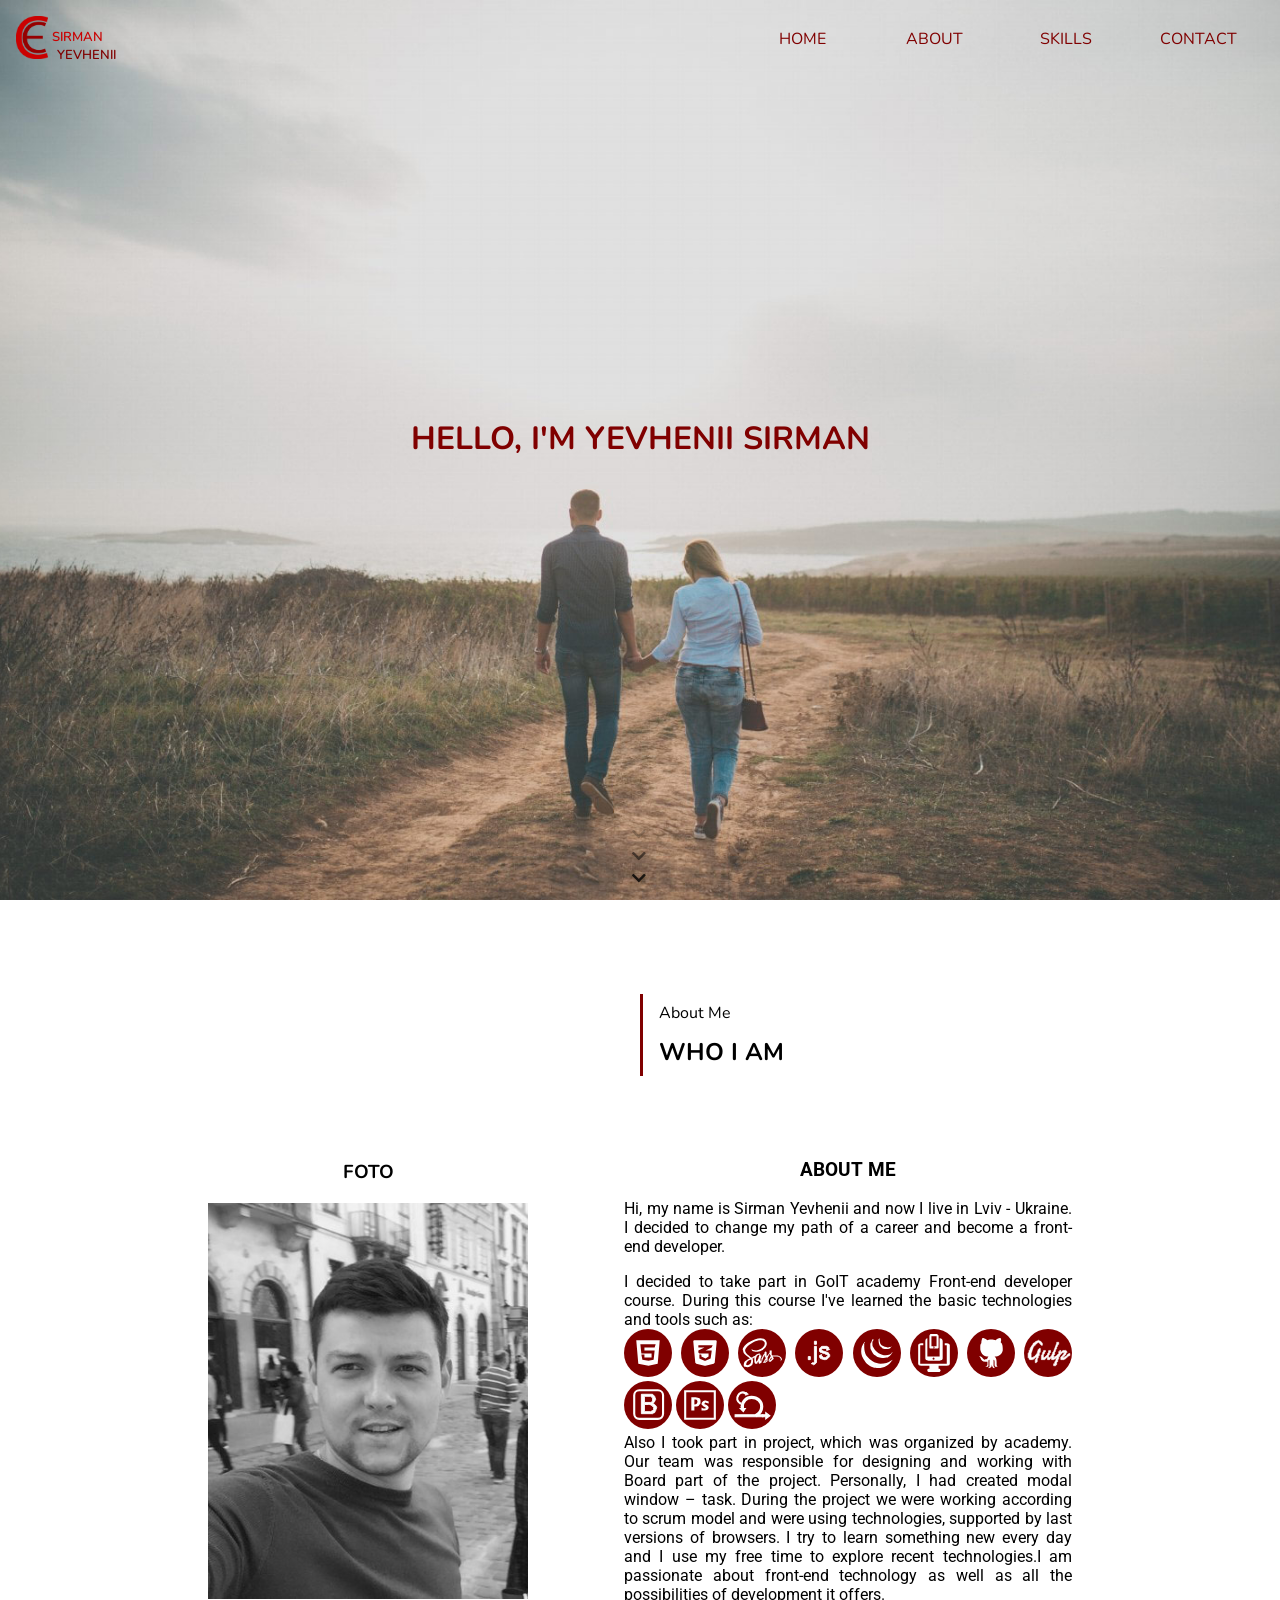
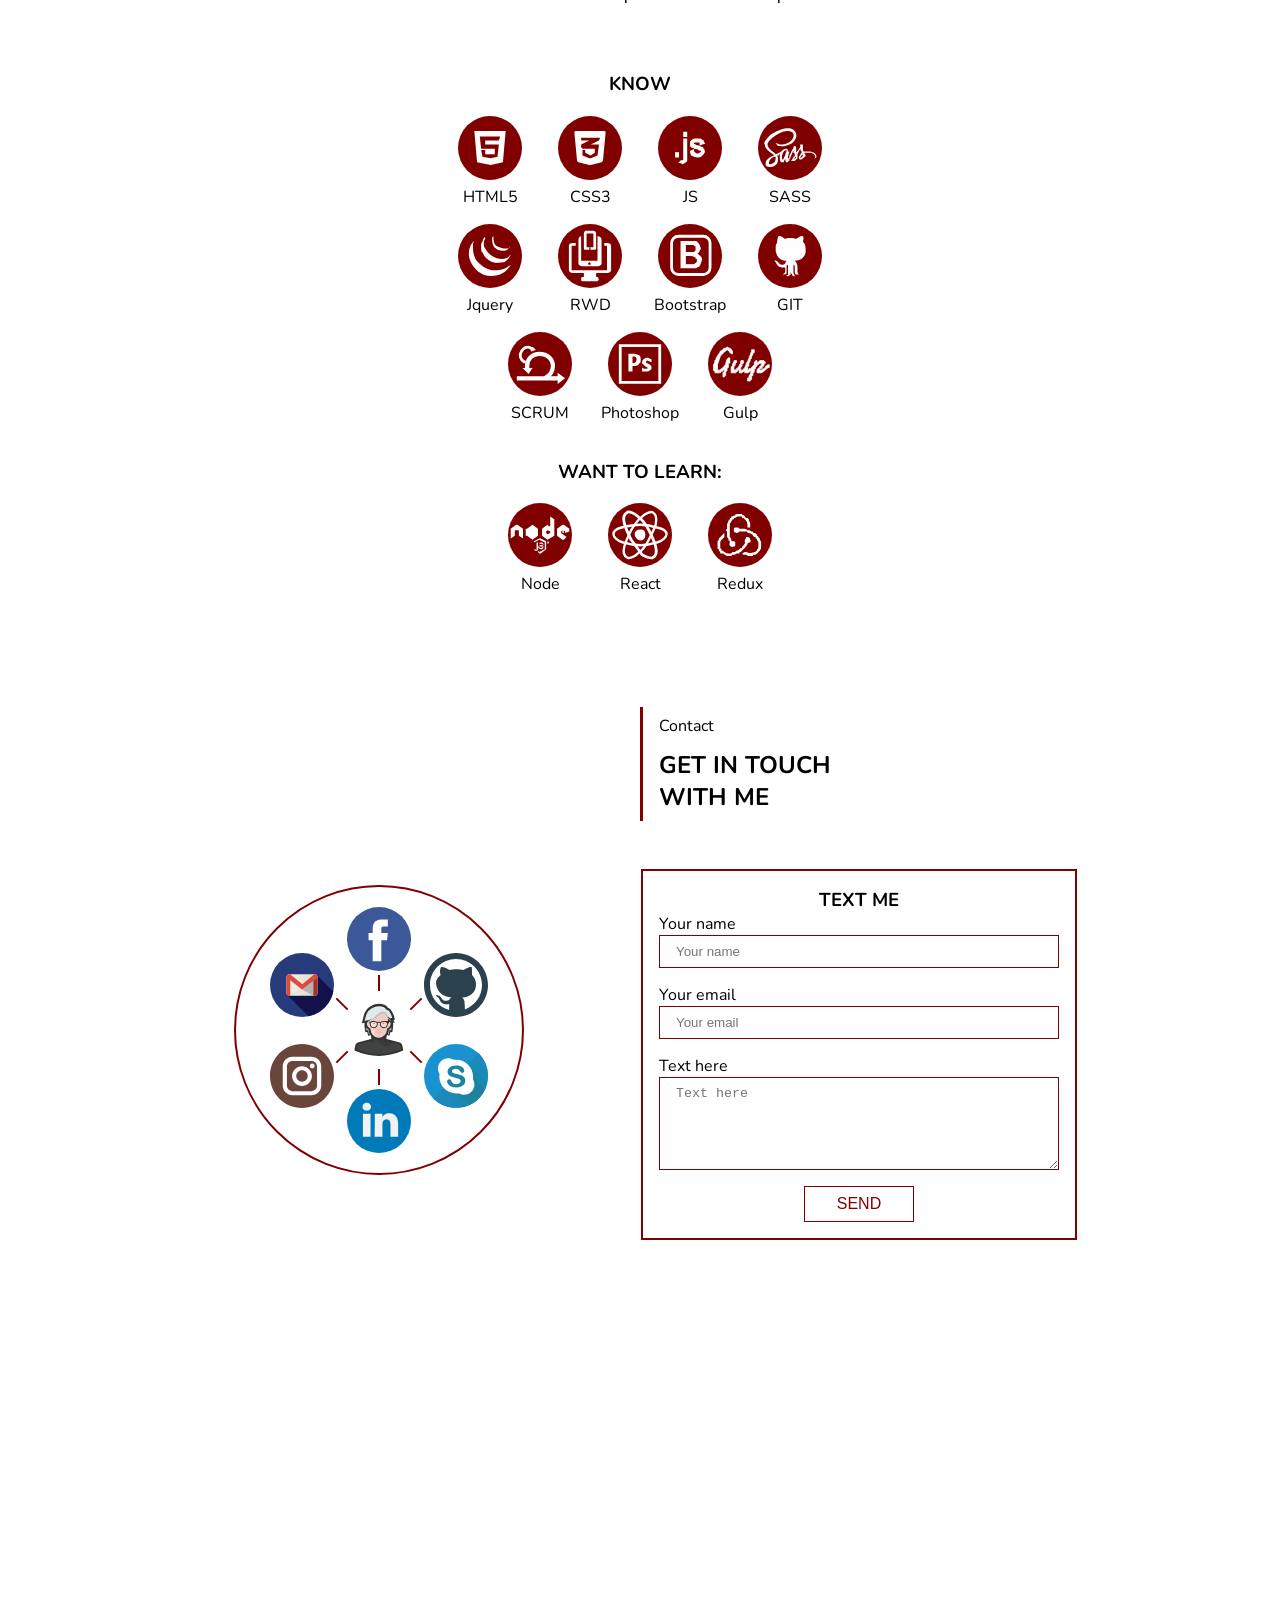
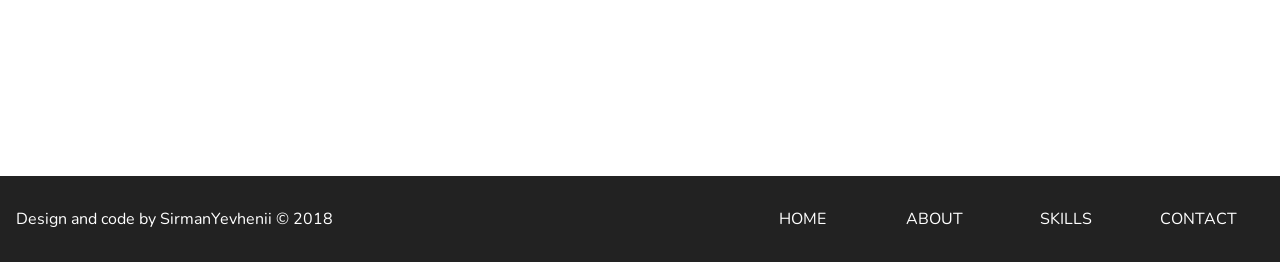
==== index.html @ e11c176a "add clean project" ====
<!DOCTYPE html>
<html lang="en">
<head>

    <!-- Required meta tags -->
    <meta charset="UTF-8">
    <meta name="viewport" content="width=device-width, initial-scale=1.0">
    <meta http-equiv="X-UA-Compatible" content="ie=edge">
    <title>Yevhenii Sirman</title>

    <!-- Favicon -->
	<link rel="apple-touch-icon" sizes="180x180" href="favicons/apple-touch-icon.png">
	<link rel="icon" type="image/png" sizes="32x32" href="favicons/favicon-32x32.png">
	<link rel="icon" type="image/png" sizes="16x16" href="favicons/favicon-16x16.png">
	<link rel="manifest" href="favicons/manifest.json">
	<link rel="mask-icon" href="favicons/safari-pinned-tab.svg" color="#5bbad5">
	<meta name="theme-color" content="#317EFB">
	<link rel="apple-touch-icon" sizes="180x180" href="favicons/apple-touch-icon.png">
	<link rel="icon" type="image/png" sizes="32x32" href="favicons/favicon-32x32.png">
	<link rel="icon" type="image/png" sizes="16x16" href="favicons/favicon-16x16.png">
	<link rel="manifest" href="favicons/site.webmanifest">
	<link rel="mask-icon" href="favicons/safari-pinned-tab.svg" color="#5bbad5">

	<meta name="Description" content="Yevhenii Sirman | FrontEnd developer, lviv">
	<meta name="msapplication-TileColor" content="#da532c">
	<meta name="theme-color" content="#ffffff">

	<!-- Style -->
	<link rel="stylesheet" href="https://use.fontawesome.com/releases/v5.0.10/css/all.css" integrity="sha384-+d0P83n9kaQMCwj8F4RJB66tzIwOKmrdb46+porD/OvrJ+37WqIM7UoBtwHO6Nlg" crossorigin="anonymous">
	<link rel="stylesheet" href="css/index.css">

</head>
<body>
    
    <div class="wrap">
        <header id="home" class="main-header">
            <nav class="top-nav">
                <div class="logo">
                    <a class="logo__link" href="#home">
                        <img class="logo__img" src="img/logo.png" alt="logo СЄ">
                        <p class="logo__name">
                            <span class="logo__text">sirman</span>
                            <span class="logo__text logo__text--row-2">yevhenii</span>
                        </p>
                    </a>
                </div>
				<div class="toggle-btn">
					<span class="toggle-btn__line toggle-btn__top"></span>
					<span class="toggle-btn__line toggle-btn__midle"></span>
					<span class="toggle-btn__line toggle-btn__bottom"></span>
				</div>
                <ul class="top-menu">
                    <li class="top-menu__item item"><a href="#home" class="top-menu__link smooth">home</a></li>
                    <li class="top-menu__item item"><a href="#about" class="top-menu__link smooth">about</a></li>
                    <li class="top-menu__item item"><a href="#skills" class="top-menu__link smooth">skills</a></li>
                    <li class="top-menu__item item"><a href="#contact" class="top-menu__link smooth">contact</a></li>
                </ul>
            </nav>
            
            <div class="top-title">
                <h1 class="top-title__text">hello, i'm yevhenii sirman</h1>
            </div>
            
            <div class="scroll">
				<a href="#about" class="scroll-wrap smooth">
					<i class="scroll-icon fas fa-chevron-down"></i>
					<i class="scroll-icon scroll-icon--2 fas fa-chevron-down"></i>
					<i class="scroll-icon scroll-icon--3 fas fa-chevron-down"></i>
				</a>
			</div>
        </header>
    
        <main class="main">
            <section id="about" class="about">
                <header class="main-title">
                    <div class="caption">
                        <span class="caption__top">about me</span>
                        <h2 class="caption__main">who i am</h2>
                    </div>
                </header>
                
                <div class="avatar">
                    <h3 class="avatar__title">foto</h3>
                    <img src="img/avatar.jpeg" alt="avatar foto" class="avatar__foto">
                </div>
    
                <div class="about-text">
                    <h3 class="about-text__title">about me</h3>
                    <p class="about-text__text">Hi, my name is Sirman Yevhenii and now I live in Lviv - Ukraine. I decided to change my path of a career and become a front-end developer.</p>
                    <p class="about-text__text">I decided to take part in GoIT academy Front-end developer course. During this course I've learned the basic technologies and tools such as:<br>
                        <img src="img/html-icon.svg" alt="html-icon" class="my-skills">
                        <img src="img/css-icon.svg" alt="css-icon" class="my-skills">
                        <img src="img/sass-icon.svg" alt="sass-icon" class="my-skills">
                        <img src="img/javascript-icon.svg" alt="javascript-icon" class="my-skills">
                        <img src="img/jquery-icon.svg" alt="jquery-icon" class="my-skills">
                        <img src="img/rwd-icon.svg" alt="rwd-icon" class="my-skills">
                        <img src="img/git-icon.svg" alt="git-icon" class="my-skills">
                        <img src="img/gulp-icon.svg" alt="gulp-icon" class="my-skills">
                        <img src="img/bootstrap-icon.svg" alt="bootstrap-icon" class="my-skills">
                        <img src="img/photoshop-icon.svg" alt="photoshop-icon" class="my-skills">
                        <img src="img/scrum-icon.svg" alt="scrum-icon" class="my-skills"><br>
                        Also I took part in project, which was organized by academy. Our team was responsible for designing and working with Board part of the project. Personally, I had created modal window – task. During the project we were working according to scrum model and were using technologies, supported by last versions of browsers. I try to learn something new every day and I use my free time to explore recent technologies.I am passionate about front-end technology as well as all the possibilities of development it offers.
                    </p>
                </div>
                
                <div class="about-skills">
					<h3 id="skills" class="about-skills__title">know</h3>
					<div class="skills">
						<figure class="skills__artikle">
							<img src="img/html-icon.svg" alt="html" class="skills__img">
							<figcaption class="skills__name">HTML5</figcaption>
						</figure>
						<figure class="skills__artikle">
							<img src="img/css-icon.svg" alt="css" class="skills__img">
							<figcaption class="skills__name">CSS3</figcaption>
						</figure>
						<figure class="skills__artikle">
							<img src="img/javascript-icon.svg" alt="" class="skills__img">
							<figcaption class="skills__name">JS</figcaption>
						</figure>
						<figure class="skills__artikle">
							<img src="img/sass-icon.svg" alt="sass" class="skills__img">
							<figcaption class="skills__name">SASS</figcaption>
						</figure>
						<figure class="skills__artikle">
							<img src="img/jquery-icon.svg" alt="jquery" class="skills__img">
							<figcaption class="skills__name">Jquery</figcaption>
						</figure>
						<figure class="skills__artikle">
							<img src="img/rwd-icon.svg" alt="rwd" class="skills__img">
							<figcaption class="skills__name">RWD</figcaption>
						</figure>
						<figure class="skills__artikle">
							<img src="img/bootstrap-icon.svg" alt="bs" class="skills__img">
							<figcaption class="skills__name">Bootstrap</figcaption>
						</figure>
						<figure class="skills__artikle">
							<img src="img/git-icon.svg" alt="git" class="skills__img">
							<figcaption class="skills__name">GIT</figcaption>
						</figure>
						<figure class="skills__artikle">
							<img src="img/scrum-icon.svg" alt="scrum" class="skills__img">
							<figcaption class="skills__name">SCRUM</figcaption>
						</figure>
						<figure class="skills__artikle">
							<img src="img/photoshop-icon.svg" alt="ps" class="skills__img">
							<figcaption class="skills__name">Photoshop</figcaption>
						</figure>	
						<figure class="skills__artikle">
							<img src="img/gulp-icon.svg" alt="gulp" class="skills__img">
							<figcaption class="skills__name">Gulp</figcaption>	
						</figure>
					</div>
					<h3 class="skills__title">WANT TO LEARN:</h3>
					<div class="skills">
						<figure class="skills__artikle">
							<img src="img/node-icon.svg" alt="node" class="skills__img">
							<figcaption class="skills__name">Node</figcaption>
						</figure>
						<figure class="skills__artikle">
							<img src="img/react-icon.svg" alt="react" class="skills__img">
							<figcaption class="skills__name">React</figcaption>
						</figure>
						<figure class="skills__artikle">
							<img src="img/redux-icon.svg" alt="redux" class="skills__img">
							<figcaption class="skills__name">Redux</figcaption>		
						</figure>
					</div>
				</div>
            </section>
    
            <section id="contact" class="contact">
                <header class="main-title">
                    <div class="caption">
                        <span class="caption__top">contact</span>
                        <h2 class="caption__main">get in touch<br>with me</h2>
                    </div>
                </header>
    
                <nav class="social">
                    <ul class="social-list">
                        <li class="social-list__item item--gmail item"><a href="tg://resolve?domain=sirmanyevhenii" class="social-list__link"><img src="img/gmail.svg" alt="gmail" class="social-list__icon"></a></li>
                        <li class="social-list__item item--facebook item"><a href="https://www.facebook.com/SirmanYevhenii" class="social-list__link" target="_blank"><img src="img/facebook.svg" alt="facebook" class="social-list__icon"></a></li>
                        <li class="social-list__item item--github item"><a href="https://github.com/sirmanyevhenii" class="social-list__link" target="_blank"><img src="img/github.svg" alt="github" class="social-list__icon"></a></li>
                        <li class="social-list__item item--avatar item"><img src="img/avatar.svg" alt="avatar" class="social-list__icon"></li>
                        <li class="social-list__item item--instagram item"><a href="https://www.instagram.com/sirmanyevhenii/" class="social-list__link" target="_blank"><img src="img/instagram.svg" alt="instagram" class="social-list__icon"></a></li>
                        <li class="social-list__item item--linkedin item"><a href="https://www.linkedin.com/in/yevhenii-sirman-ba44a4141/" class="social-list__link" target="_blank"><img src="img/linkedin.svg" alt="linkedin" class="social-list__icon"></a></li>
                        <li class="social-list__item item--skype item"><a href="skype:sirmanj92?chat" class="social-list__link" target="_blank"><img src="img/skype.svg" alt="skype" class="social-list__icon"></a></li>
                    </ul>
                </nav>
    
                <form class="contact-form form" action="https://formspree.io/sirmanj92@gmail.com" method="POST" target="_blank">
                    <h3 class="form__title">text me</h3>
                    <label class="form__label" for="input-name">Your name</label>
                    <input id="input-name" class="form__input" type="text" name="name" autocomplete="name" placeholder="Your name" required>
                    <label class="form__label" for="input-email">Your email</label>
                    <input id="input-email" class="form__input" type="email" name="email" autocomplete="email" placeholder="Your email" required>
                    <label for="message">Text here</label>
                    <textarea id="message" class="form__input" name="message" rows="5" placeholder="Text here" required></textarea>
                    <input class="form__input form__submit" type="submit" value="Send">
                </form>

            </section>
        </main>
    
        <footer class="main-footer">
            <iframe class="maps" src="https://www.google.com/maps/embed?pb=!1m18!1m12!1m3!1d2573.118242645926!2d24.02128351555989!3d49.84023573902554!2m3!1f0!2f0!3f0!3m2!1i1024!2i768!4f13.1!3m3!1m2!1s0x473add71905ea20d%3A0x37917dc5c200c42c!2z0LLRg9C70LjRhtGPINCi0LDQtNC10YPRiNCwINCa0L7RgdGC0Y7RiNC60LAsINCb0YzQstGW0LIsINCb0YzQstGW0LLRgdGM0LrQsCDQvtCx0LvQsNGB0YLRjCwgNzkwMDA!5e0!3m2!1suk!2sua!4v1530024055575" width="600" height="450" style="border:0" allowfullscreen></iframe>
            
            <nav class="footer-nav">
                <a class="license" href="#"><p>Design and code by SirmanYevhenii © 2018</p></a>
                <ul class="top-menu top-menu--footer">
                    <li class="top-menu__item item"><a href="#home" class="top-menu__link smooth">home</a></li>
                    <li class="top-menu__item item"><a href="#about" class="top-menu__link smooth">about</a></li>
                    <li class="top-menu__item item"><a href="#skills" class="top-menu__link smooth">skills</a></li>
                    <li class="top-menu__item item"><a href="#contact" class="top-menu__link smooth">contact</a></li>
                </ul>
            </nav>
        </footer>
    </div>
    
    <script src="https://cdn.polyfill.io/v2/polyfill.min.js"></script>
	<script src="https://code.jquery.com/jquery-3.3.1.min.js" integrity="sha256-FgpCb/KJQlLNfOu91ta32o/NMZxltwRo8QtmkMRdAu8=" crossorigin="anonymous"></script>
    <script src="js/index.js"></script>
    
</body>
</html>
---- css/index.css ----
/*general style*/

@import url('https://fonts.googleapis.com/css?family=Nunito|Roboto');

:root {
    font-family: 'Nunito', sans-serif;
    --main-color: #800000;
    --stand-out-color: #fff;
}

body {
    margin: 0 auto;
    min-width: 320px;
    max-width: 1920px;
}

a {
    text-decoration: none;
}

h1, h2, h3 {
    text-transform: uppercase;
    text-align: center;
}

ul {
    margin: 0;
    padding: 0;
}

.item {
    list-style-type: none;
}


/*HEADER*/

.main-header {
    display: flex;
    flex-wrap: wrap;
    justify-content: center;
    align-items: flex-start;
    align-content: space-between;
    padding: 1rem;
    min-height: 98vh;
    background-image: url(../img/header-bg.jpg);
    background-attachment: fixed;
    background-size: cover;
    background-position: center;
}

/*logo & menu*/

.top-nav {
    display: flex;
    justify-content: space-between;
    width: 100%;
}

.logo__link {
    display: block;
    height: 45px;
}

.logo__img {
    display: inline-block;
    width: 2rem;
}

.logo__name {
    display: inline-block;
    margin: 0 auto;
}

.logo__text {
    display: block;
    color: #CA0101;
    text-transform: uppercase;
    font-size: 13px;
    font-weight: 600;
}

.logo__text--row-2 {
    padding-left: 5px;
    color: var(--main-color);
}

/*toggl for menu*/

.toggle-btn {
    display: none;
	position: fixed;
	z-index: 3;
	right: 1rem;
	padding: 0.75rem;
	cursor: pointer;
}

.toggle-btn__line {
	display: block;
	margin-bottom: 0.375rem;
	height: 3px;
	width: 2rem;
	background-color: #212121;
	transition: all .4s ease;
}

.toggle-btn__line:last-child { 
	margin-bottom: 0;
}

.active .toggle-btn__top {
    transform: translateY(9px) rotateZ(135deg);
    background-color: #d60202; 
}

.active .toggle-btn__midle {
    background-color: transparent;
    transform: translateX(2rem); 
}

.active .toggle-btn__bottom {
    transform: translateY(-9px) rotateZ(-135deg);
    background-color: #f6313f; 
}

/*main menu*/

.top-menu {
    display: flex;
    align-items: center;
    justify-content: space-between;
    min-width: 20rem;
}

.top-menu__item {
    text-align: center;
}

.top-menu__link {
    padding: 0.5rem 0;
    width: 7rem;
    color: var(--main-color);
    text-transform: uppercase;
    transition: all 1s;
}

.top-menu__item, .top-menu__link {
    position: relative;
    text-decoration: none;
    line-height: 24px;
}

.top-menu__item:before, .top-menu__item:after, .top-menu__link:before, .top-menu__link:after {
    content: '';
    position: absolute;
    transition: transform .5s ease;
}

.top-menu__item {
    display: inline-block;
    overflow: hidden;
}

.top-menu__item:before, 
.top-menu__item:after {
    right: 0;
    bottom: 0;
    background: #0883a4;
}

.top-menu__item:before {
    width: 100%;
    height: 2px;
    transform: translateX(-100%);
}
.top-menu__item:after {
    width: 2px;
    height: 100%;
    transform: translateY(100%);
}

.top-menu__link {
    display: block;
    padding: 10px;
}

.top-menu__link:hover {
    color: #0883a4;
}

.top-menu__link:before, .top-menu__link:after {
    left: 0;
    top: 0;
    background: #0883a4;
}

.top-menu__link:before {
    width: 100%;
    height: 2px;
    transform: translateX(100%);
}

.top-menu__link:after {
    width: 2px;
    height: 100%;
    transform: translateY(-100%);
}

.top-menu__item:hover:before, .top-menu__item:hover:after, .top-menu__item:hover > .top-menu__link:before, .top-menu__item:hover > .top-menu__link:after {
    transform: translate(0, 0);
}

/*top title*/

.top-title {
    /*align-self: center;*/
    width: 100%;
    color: var(--main-color);
}

/*scroll*/

.scroll {
	width: 100%;
}

.scroll-wrap {
    display: block;
    padding: 0.5rem;
	width: 1rem;
	margin: 0 auto;
}

.scroll-icon {
    /*color: var(--stand-out-color);*/
    color: black;
	opacity: 0.2;
}

.scroll-icon--2 {
	opacity: 0.5;
}

.scroll-icon--3 {
	opacity: 0.8;
}



/*MAIN CONTAINER*/

.main {
    margin: auto;
    padding: 5rem 0;
    max-width: 960px;
}


/*ABOUT SECTION*/

.about {
    display: flex;
    flex-wrap: wrap;
    align-items: flex-start;
    justify-content: space-around;
    margin-bottom: 5rem;
}

/*main title*/

.main-title {
    margin-bottom: 3rem;
    width: 100%;
}

.caption {
    display: inline-block;
    margin-left: 50%;
    padding: 0.5rem 0 0.5rem 1rem;
    border-left: 3px solid var(--main-color);;
}

.caption__top {
    text-transform: capitalize;
}

.caption__main {
    margin-top: 0.75rem;
    margin-bottom: 0;
    text-align: left;
}

.avatar,
.about-text,
.about-skills {
    padding: 1rem;
    max-width: 20rem;
}

.about-text {
    padding: 1rem;
    max-width: 28rem;
}

.about-skills {
    padding: 1rem;
    max-width: 25rem;
}

.avatar__foto {
    width: 100%;
}

/*about text*/

.about-text {
    text-align: justify;
    font-family: 'Roboto', sans-serif;
}

.my-skills {
    width: 3rem;
    background-color: var(--main-color);
    border-radius: 50px;
}

/*about skills list*/

.skills {
    text-align: center;
}

.skills__artikle {
    display: inline-block;
    margin: 0 0 1rem 0;
    width: 24%;
    text-align: center;
    box-sizing: border-box;
}

.skills__img {
    width: 4rem;
    border-radius: 50px;
    background-color: var(--main-color);
}




/*CONTACT SECTION*/

.contact {
    display: flex;
    flex-wrap: wrap;
    align-items: flex-start;
    justify-content: space-around;
}

.social {
    padding: 1rem;
    width: 20rem;
    height: 20rem;
}

.social-list {
    position: relative;
    margin: 0 auto;
    padding: 1rem;
    width: 290px;
    height: 290px;
    box-sizing: border-box;
    border: 2px solid var(--main-color);
    border-radius: 50rem;
}

.social-list__item {
    position: absolute;
    display: inline-block;
    margin: auto;
    width: 32%;
}

.social-list__item:after {
    content: '';
    position: absolute;
    display: inline-block;
    height: 1rem;
    width: 2px;
    background-color: var(--main-color);
}

.item--gmail {
    top: 23%;
    left: 7%;
}

.item--gmail:after {
    left: 85px;
    bottom: 5px;
    transform: rotate(135deg);
}

.item--facebook {
    top: 7%;
    left: calc(50% - 46px);
}

.item--facebook:after {
    bottom: -20px;
    left: 45px;
}

.item--github {
    top: 23%;
    right: 7%;
}

.item--github:after {
    right: 85px;
    bottom: 5px;
    transform: rotate(-135deg);
}

.item--avatar {
    top: calc(50% - 32px);
    left: calc(50% - 46px);
}

.item--avatar:after {
    display: none;
}

.item--instagram {
    bottom: 23%;
    left: 7%;
}

.item--instagram:after {
    left: 85px;
    top: 5px;
    transform: rotate(-135deg);
}

.item--linkedin {
    bottom: 7%;
    left: calc(50% - 46px);
}

.item--linkedin:after {
    top: -20px;
    left: 45px;
}

.item--skype {
    bottom: 23%;
    right: 7%;
}

.item--skype:after {
    right: 85px;
    top: 5px;
    transform: rotate(135deg);
}


.social-list__link {
    display: block;
    margin: auto;
}

.social-list__icon {
    display: block;
    margin: auto;
    width: 4rem;
}

/*main form*/

.form {
    padding: 1rem;
    width: 25rem;
    border: 2px solid var(--main-color);
}

.form__title {
    text-transform: uppercase;
    text-align: center;
    margin: 0 auto;
}

.form__input {
    display: block;
    margin-bottom: 1rem;
    padding: 0.5rem 1rem;
    width: 100%;
    color: black;
    box-sizing: border-box;
    border: 1px solid var(--main-color);
}


.form__submit {
    display: block;
    margin: auto;
    padding: 0.5rem 2rem;
    width: auto;
    background-color: inherit;
    text-transform: uppercase;
    font-size: 1rem;
    color: var(--main-color);
    transition: all 1s;
}

.form__submit:hover {
    background-color: var(--main-color);
    color: var(--stand-out-color);
    transition: all 1s;
}


/*FOOTER*/

.maps {
    width: 100%;
    padding: 1rem;
    box-sizing: border-box;
}

.footer-nav {
    display: flex;
    justify-content: space-between;
    padding: 1rem;
    background-color: #222;
    box-sizing: border-box;
}

.license {
    color: var(--stand-out-color);
}

.top-menu--footer a {
    color: var(--stand-out-color);
}



/*STYLE FOR MOBILE*/

@media screen and (max-width: 719px) {
    .toggle-btn {
      display: inline-block;
    }
  
    .top-menu {
        display: none;
    }
    
    .top-menu--active {
    	position: fixed;
    	top: 0;
    	left: 0;
    	z-index: 2;
    	display: flex;
    	flex-wrap: wrap;
    	justify-content: center;
    	align-content: center;
    	width: 100%;
    	height: 100%;
    	background-color: rgba(0, 0, 0, 0.95);
    }
    
    .top-menu__item {
        width: 100%;
    }

    .top-menu__link {
        display: block;
        width: 100%;
        color: var(--stand-out-color);
        font-size: 2rem;
        font-weight: 600;
    }
    
    .top-menu__link:hover {
        background-color: var(--stand-out-color);
        color: #222;
    }
    
    .main-title {
        margin: 0;
    }
    
    .about {
        margin-bottom: 4rem;
    }
    
    .skills__artikle {
        width: 24%;
    }
    
    .skills__img {
        width: 3.5rem;
    }
    
    .feedback-modal--active {
        left: calc(50% - 10rem);
        box-sizing: border-box;
        width: 20rem;
    }
    
    .license {
        width: 100%;
        text-align: center;
    }
    
    .top-menu--footer {
        display: none;
    }
}
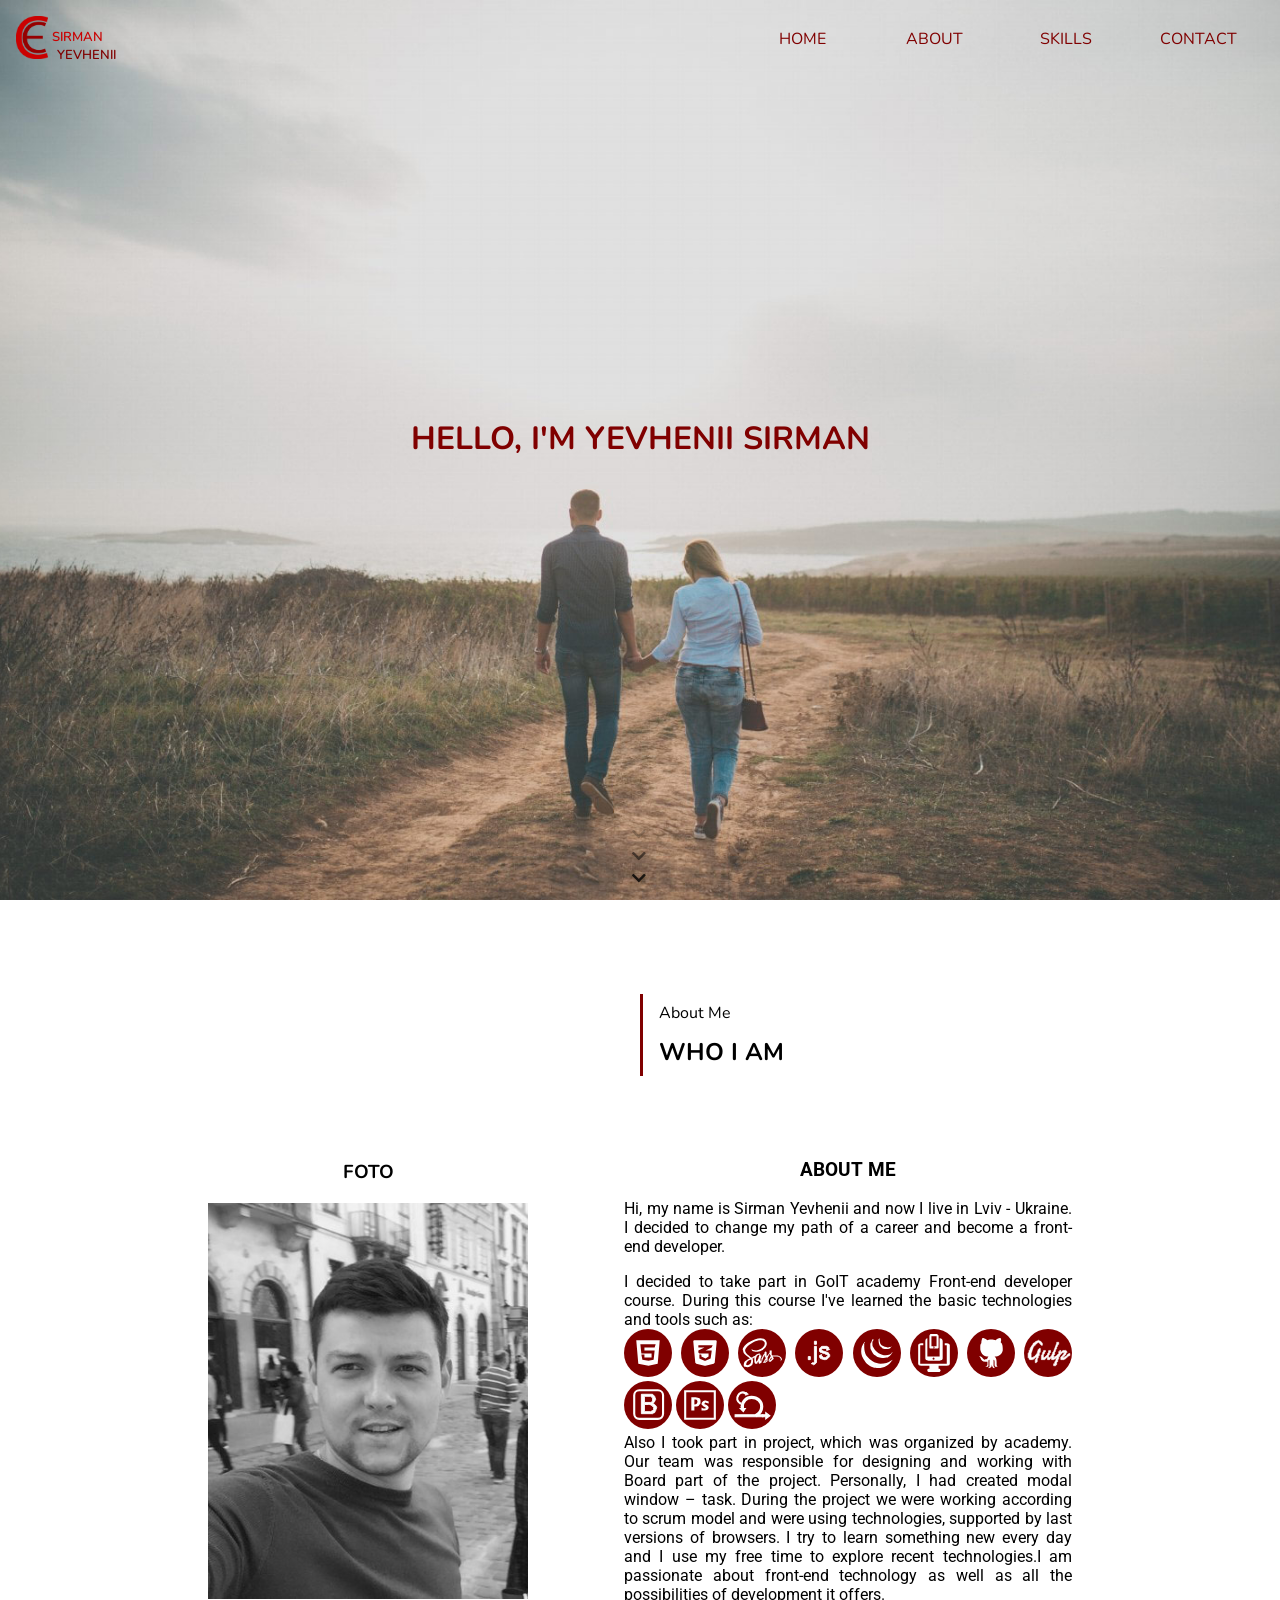
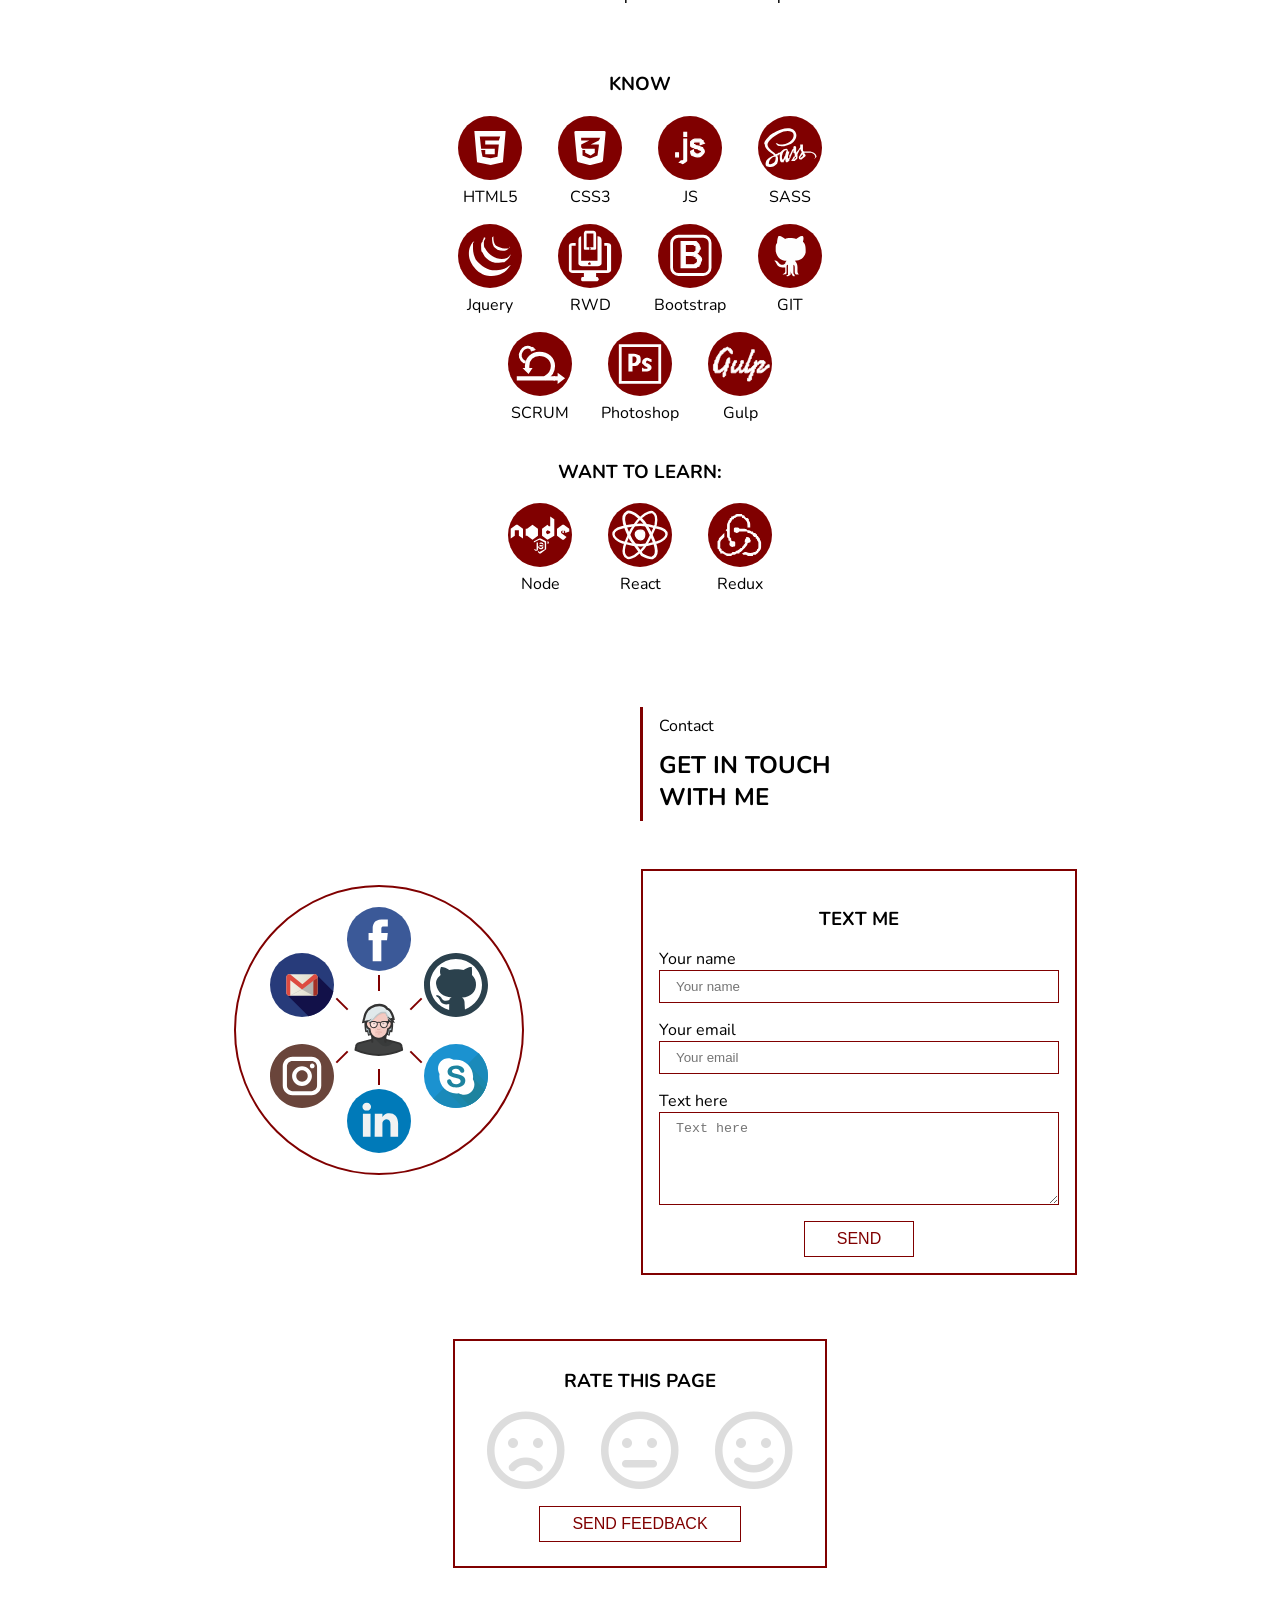
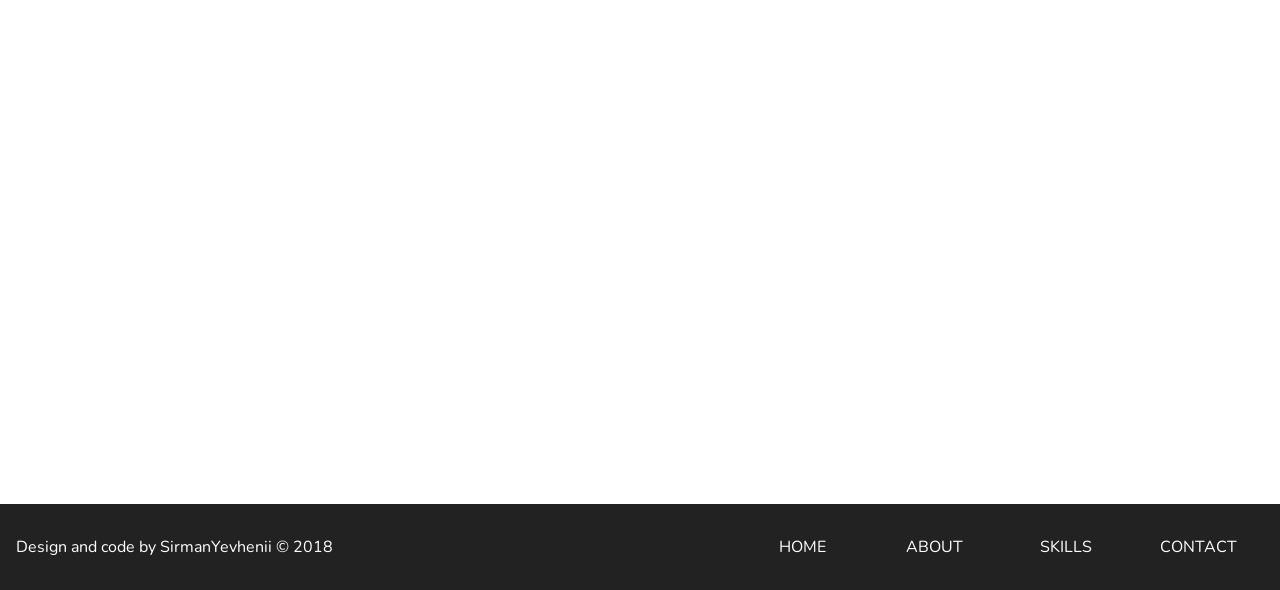
==== commit 1a5f1f68: "add feedback form" ====
--- a/index.html
+++ b/index.html
@@ -26,7 +26,7 @@
 	<meta name="theme-color" content="#ffffff">
 
 	<!-- Style -->
-	<link rel="stylesheet" href="https://use.fontawesome.com/releases/v5.0.10/css/all.css" integrity="sha384-+d0P83n9kaQMCwj8F4RJB66tzIwOKmrdb46+porD/OvrJ+37WqIM7UoBtwHO6Nlg" crossorigin="anonymous">
+    <link rel="stylesheet" href="https://use.fontawesome.com/releases/v5.1.1/css/all.css" integrity="sha384-O8whS3fhG2OnA5Kas0Y9l3cfpmYjapjI0E4theH4iuMD+pLhbf6JI0jIMfYcK3yZ" crossorigin="anonymous">
 	<link rel="stylesheet" href="css/index.css">
 
 </head>
@@ -190,7 +190,7 @@
                 </nav>
     
                 <form class="contact-form form" action="https://formspree.io/sirmanj92@gmail.com" method="POST" target="_blank">
-                    <h3 class="form__title">text me</h3>
+                    <h3 class="feedback-form__title">text me</h3>
                     <label class="form__label" for="input-name">Your name</label>
                     <input id="input-name" class="form__input" type="text" name="name" autocomplete="name" placeholder="Your name" required>
                     <label class="form__label" for="input-email">Your email</label>
@@ -198,6 +198,16 @@
                     <label for="message">Text here</label>
                     <textarea id="message" class="form__input" name="message" rows="5" placeholder="Text here" required></textarea>
                     <input class="form__input form__submit" type="submit" value="Send">
+                </form>
+                
+                <form class="feedback-form" action="https://formspree.io/sirmanj92@gmail.com" method="POST">
+                    <h3 class="feedback-form__title">Rate this page</h3>
+                    <div class="feedback-form__emoji-box">
+                        <label class="feedback-box__emoji-label feedback-box__emoji-label--frown"><input type="radio" class="fedback-box__emoji-input feedback-box__emoji-input--frown" name="rating" value="fail"><i class="emoji far fa-frown fa-5x"></i></label>
+                        <label class="feedback-box__emoji-label feedback-box__emoji-label--meh"><input type="radio" class="fedback-box__emoji-input feedback-box__emoji-input--meh" name="rating" value="satisfactorily"><i class="emoji far fa-meh fa-5x"></i></label>
+                        <label class="feedback-box__emoji-label feedback-box__emoji-label--smile"><input type="radio" class="fedback-box__emoji-input feedback-box__emoji-input--smile" name="rating" value="well"><i class="emoji far fa-smile fa-5x"></i></label>
+                    </div>
+                  <input class="form__submit feedback-form__submit" type="submit" name="submit-feedback" value="Send Feedback"/>
                 </form>
 
             </section>
--- a/css/index.css
+++ b/css/index.css
@@ -479,6 +479,7 @@
 /*main form*/
 
 .form {
+    margin-bottom: 4rem;
     padding: 1rem;
     width: 25rem;
     border: 2px solid var(--main-color);
@@ -519,6 +520,66 @@
     transition: all 1s;
 }
 
+
+/*feedback form*/
+
+.feedback-form {
+    padding: 0.5rem 1rem;
+    border: 2px solid var(--main-color);
+}
+
+.feedback-form__title {
+    margin-bottom: 1rem;
+}
+
+.feedback-box__emoji-label {
+    position: relative;
+    display: inline-block;
+    margin: 0 1rem;
+}
+
+.emoji {
+    color: #DDD;
+}
+
+.feedback-box__emoji-input--frown:hover + .emoji {
+    color: #dc3545;
+}
+
+.feedback-box__emoji-input--frown:checked + .emoji {
+    color: #dc3545;
+}
+
+.feedback-box__emoji-input--meh:hover + .emoji {
+    color: #ffc107;
+}
+
+.feedback-box__emoji-input--meh:checked + .emoji {
+    color: #ffc107;
+}
+
+.feedback-box__emoji-input--smile:hover + .emoji {
+    color: #28a745;
+}
+
+.feedback-box__emoji-input--smile:checked + .emoji {
+    color: #28a745;
+}
+
+.fedback-box__emoji-input {
+    position: absolute;
+    opacity: 0;
+    left: -5px;
+    top: -2px;
+    width: 5rem;
+    height: 5rem;
+}
+
+.feedback-form__submit {
+    margin: 1rem auto;
+    box-sizing: border-box;
+    border: 1px solid var(--main-color);
+}
 
 /*FOOTER*/
 
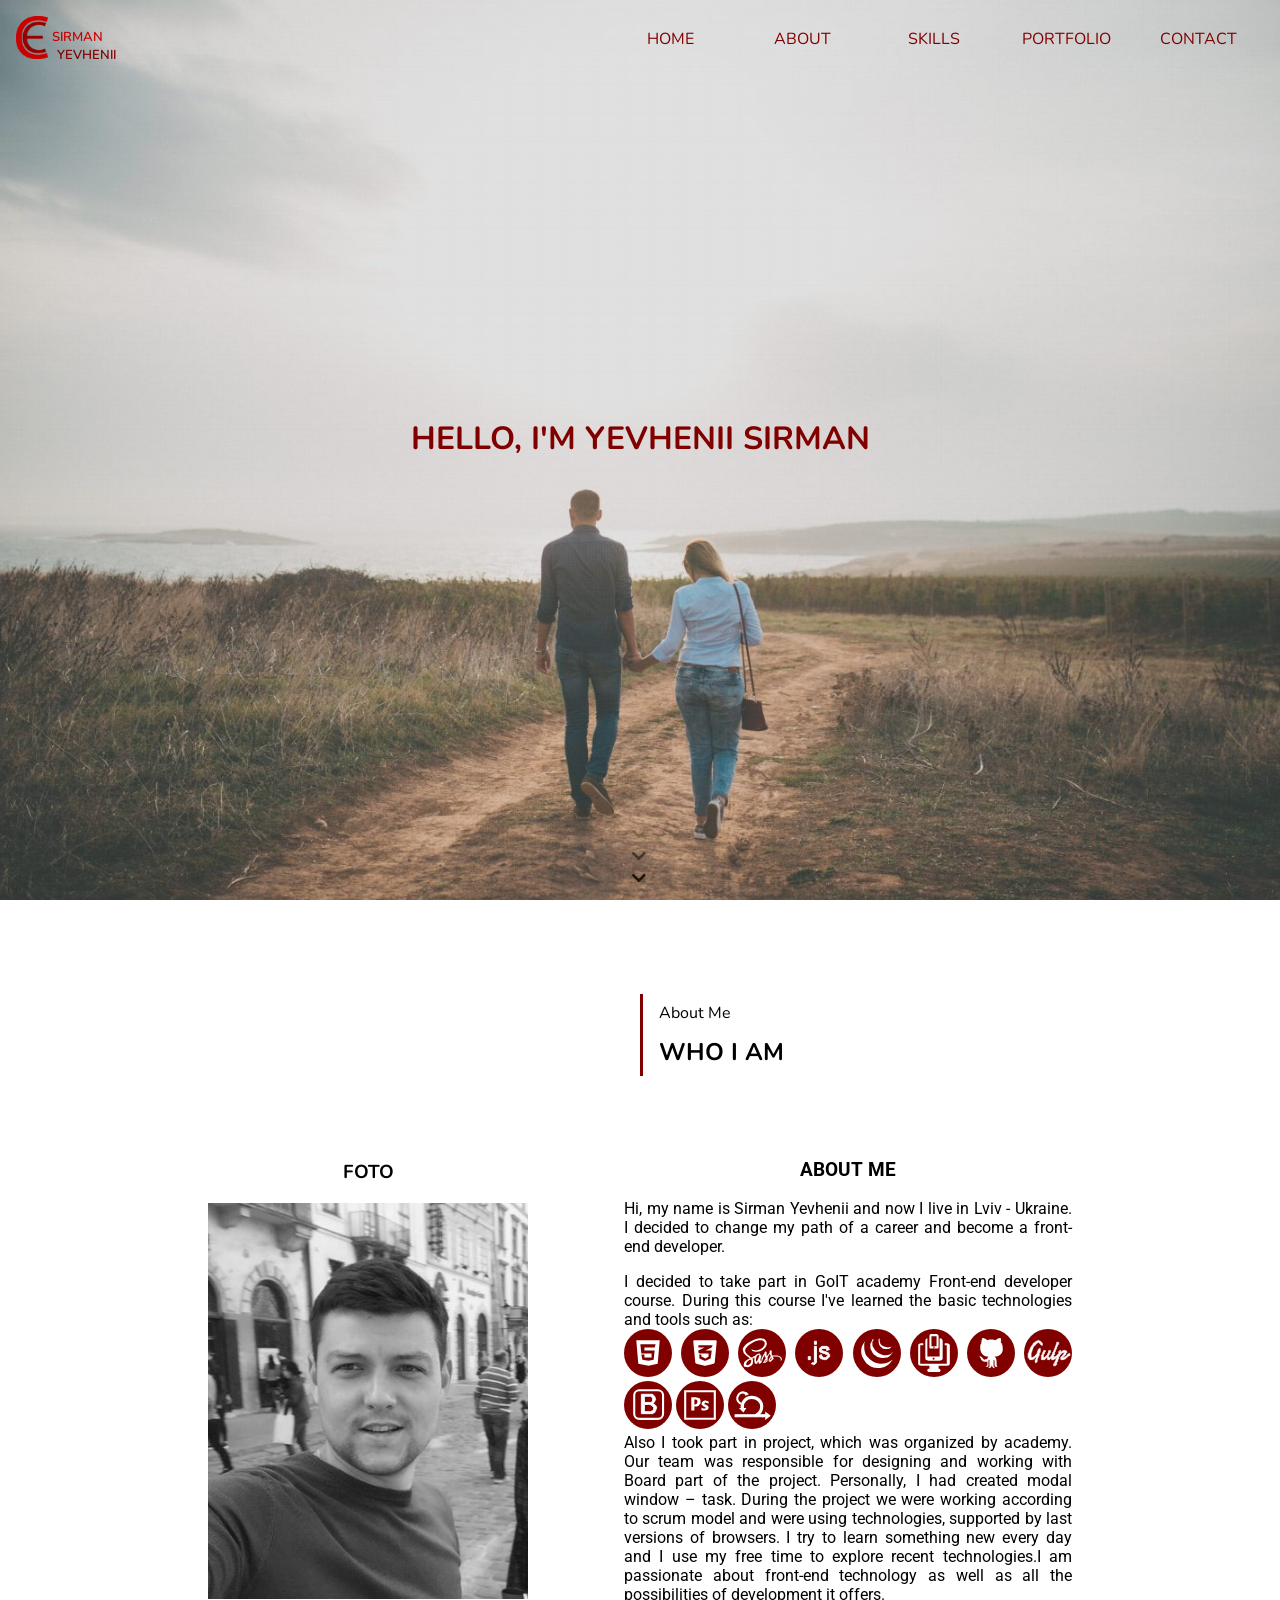
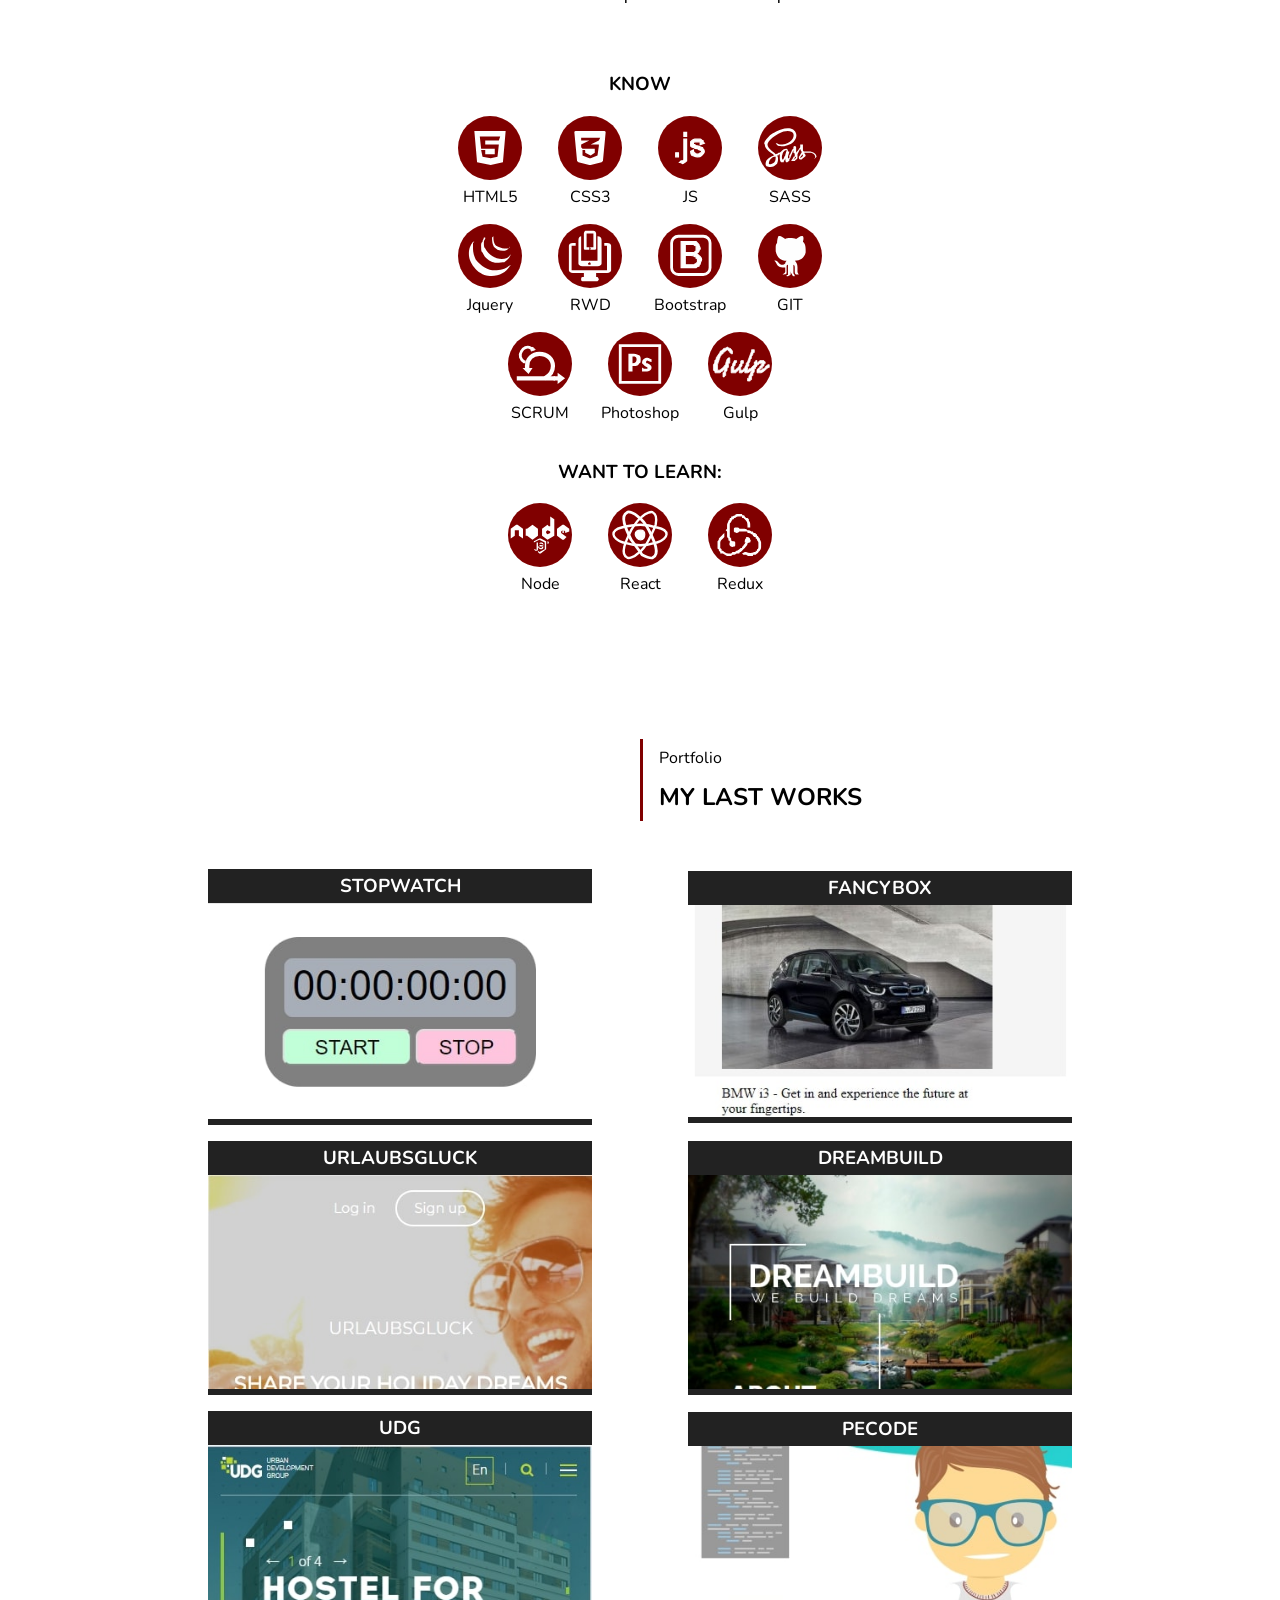
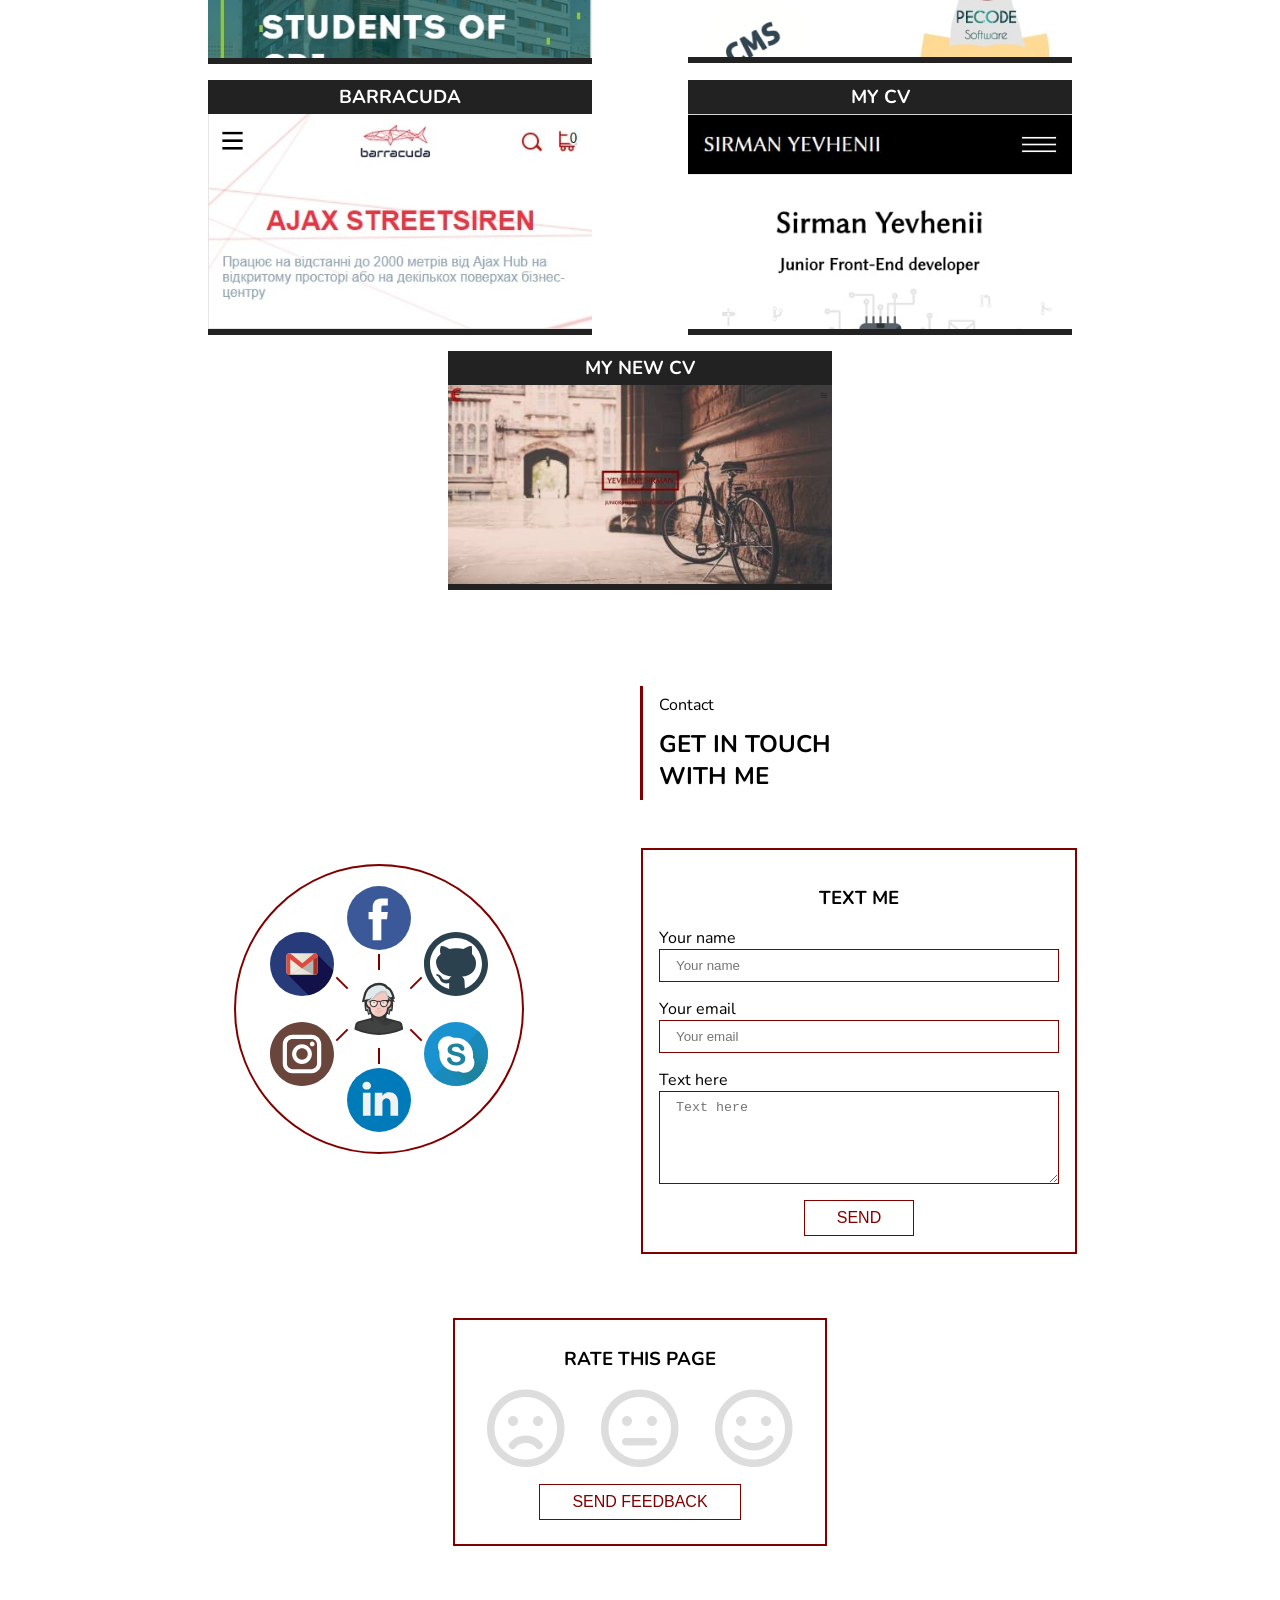
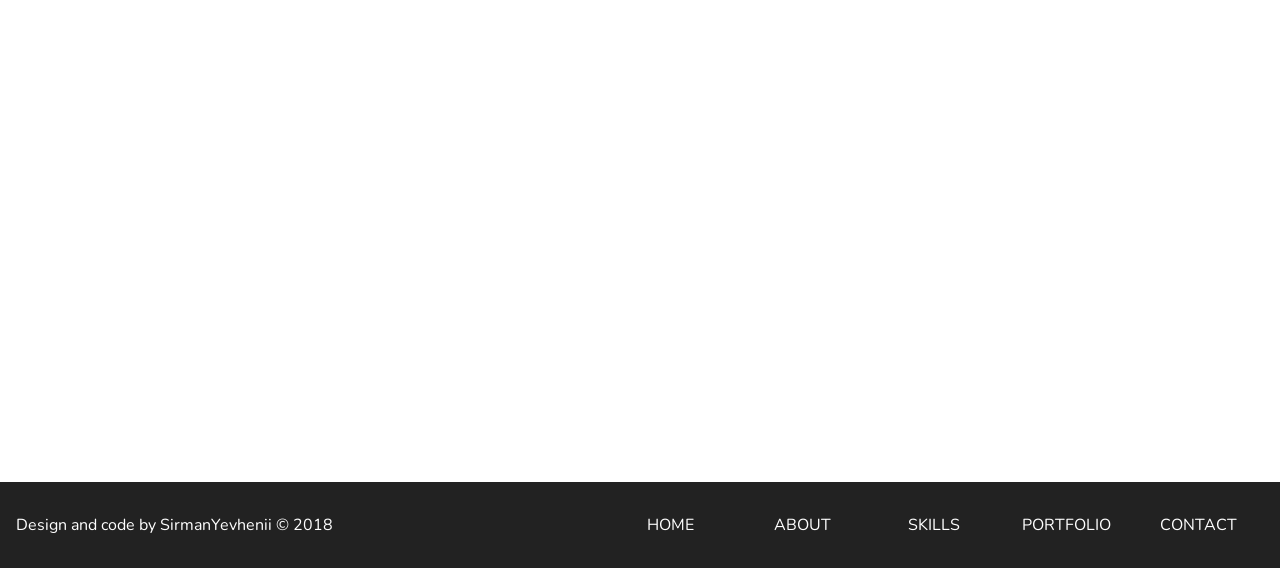
==== commit 0e1ce3d2: "add portfolio" ====
--- a/index.html
+++ b/index.html
@@ -53,6 +53,7 @@
                     <li class="top-menu__item item"><a href="#home" class="top-menu__link smooth">home</a></li>
                     <li class="top-menu__item item"><a href="#about" class="top-menu__link smooth">about</a></li>
                     <li class="top-menu__item item"><a href="#skills" class="top-menu__link smooth">skills</a></li>
+                    <li class="top-menu__item item"><a href="#portfolio" class="top-menu__link smooth">portfolio</a></li>
                     <li class="top-menu__item item"><a href="#contact" class="top-menu__link smooth">contact</a></li>
                 </ul>
             </nav>
@@ -168,6 +169,55 @@
 					</div>
 				</div>
             </section>
+            
+            <section id="portfolio" class="portfolio">
+				<header class="main-title">
+                    <div class="caption">
+                        <span class="caption__top">portfolio</span>
+                        <h2 class="caption__main">my last works</h2>
+                    </div>
+                </header>
+				<div class="portfolio-wrap">
+					<div class="portfolio-wrap__works">
+						<div class="portfolio-wrap__work portfolio-wrap__work--stopwatch">
+							<h3 class="portfolio-wrap__title">Stopwatch</h3>
+							<a href="https://sirmanyevhenii.github.io/Stopwatch" class="portfolio-wrap__link" target="_blank" rel="noopener"><img class="portfolio-wrap__img" src="img/stopwatch.jpg" alt=""></a>
+						</div>
+						<div class="portfolio-wrap__work portfolio-wrap__work--fancybox">
+							<h3 class="portfolio-wrap__title">Fancybox</h3>
+							<a href="https://sirmanyevhenii.github.io/Fancybox" class="portfolio-wrap__link" target="_blank" rel="noopener"><img class="portfolio-wrap__img" src="img/fancybox.jpg" alt=""></a>
+						</div>
+						<div class="portfolio-wrap__work portfolio-wrap__work--urlaubsgluck">
+							<h3 class="portfolio-wrap__title">Urlaubsgluck</h3>
+							<a href="https://sirmanyevhenii.github.io/Urlaubsgluck/dist" class="portfolio-wrap__link" target="_blank" rel="noopener"><img class="portfolio-wrap__img" src="img/urlaubsgluck.jpg" alt=""></a>
+						</div>
+						<div class="portfolio-wrap__work portfolio-wrap__work--dreambuild">
+							<h3 class="portfolio-wrap__title">Dreambuild</h3>
+							<a href="https://sirmanyevhenii.github.io/Dreambuild/dist" class="portfolio-wrap__link" target="_blank" rel="noopener"><img class="portfolio-wrap__img" src="img/dreambuild.jpg" alt=""></a>
+						</div>
+						<div class="portfolio-wrap__work portfolio-wrap__work--udg">
+							<h3 class="portfolio-wrap__title">UDG</h3>
+							<a href="https://sirmanyevhenii.github.io/UDG/dist/" class="portfolio-wrap__link" target="_blank" rel="noopener"><img class="portfolio-wrap__img" src="img/udg.jpg" alt=""></a>
+						</div>
+						<div class="portfolio-wrap__work portfolio-wrap__work--pecode">
+							<h3 class="portfolio-wrap__title">Pecode</h3>
+							<a href="https://sirmanyevhenii.github.io/pecode/dist/" class="portfolio-wrap__link" target="_blank" rel="noopener"><img class="portfolio-wrap__img" src="img/pecode.jpg" alt=""></a>
+						</div>
+						<div class="portfolio-wrap__work portfolio-wrap__work--barracuda">
+							<h3 class="portfolio-wrap__title">Barracuda</h3>
+							<a href="https://sirmanyevhenii.github.io/barracuda/dist/" class="portfolio-wrap__link" target="_blank" rel="noopener"><img class="portfolio-wrap__img" src="img/barracuda.jpg" alt=""></a>
+						</div>
+						<div class="portfolio-wrap__work portfolio-wrap__work--cv">
+							<h3 class="portfolio-wrap__title"> My CV</h3>
+							<a href="https://sirmanyevhenii.github.io/cv" class="portfolio-wrap__link" target="_blank" rel="noopener"><img class="portfolio-wrap__img" src="img/cv.jpg" alt=""></a>
+						</div>
+						<div class="portfolio-wrap__work portfolio-wrap__work--newCv">
+							<h3 class="portfolio-wrap__title">My new CV</h3>
+							<a href="https://sirmanyevhenii.github.io/newCv/dist" class="portfolio-wrap__link" target="_blank" rel="noopener"><img class="portfolio-wrap__img" src="img/newCV.jpg" alt=""></a>
+						</div>
+					</div>
+				</div>
+			</section>
     
             <section id="contact" class="contact">
                 <header class="main-title">
@@ -222,6 +272,7 @@
                     <li class="top-menu__item item"><a href="#home" class="top-menu__link smooth">home</a></li>
                     <li class="top-menu__item item"><a href="#about" class="top-menu__link smooth">about</a></li>
                     <li class="top-menu__item item"><a href="#skills" class="top-menu__link smooth">skills</a></li>
+                    <li class="top-menu__item item"><a href="#portfolio" class="top-menu__link smooth">portfolio</a></li>
                     <li class="top-menu__item item"><a href="#contact" class="top-menu__link smooth">contact</a></li>
                 </ul>
             </nav>
--- a/css/index.css
+++ b/css/index.css
@@ -344,6 +344,37 @@
     width: 4rem;
     border-radius: 50px;
     background-color: var(--main-color);
+}
+
+
+/*PORTFOLIO*/
+
+.portfolio {
+    padding-top: 2rem;
+    min-height: 100vh;
+    margin-bottom: 5rem;
+}
+
+.portfolio-wrap__works {
+    display: flex;
+    flex-wrap: wrap;
+    align-items: center;
+    justify-content: space-around;
+}
+
+.portfolio-wrap__work {
+    display: inline-block;
+    margin-bottom: 1rem;
+    width: 40%;
+    color: #fff;
+    background-color: #222; 
+  
+}
+.portfolio-wrap__title {
+    margin: 0.25rem; 
+}
+.portfolio-wrap__link img {
+    width: 100%; 
 }
 
 
